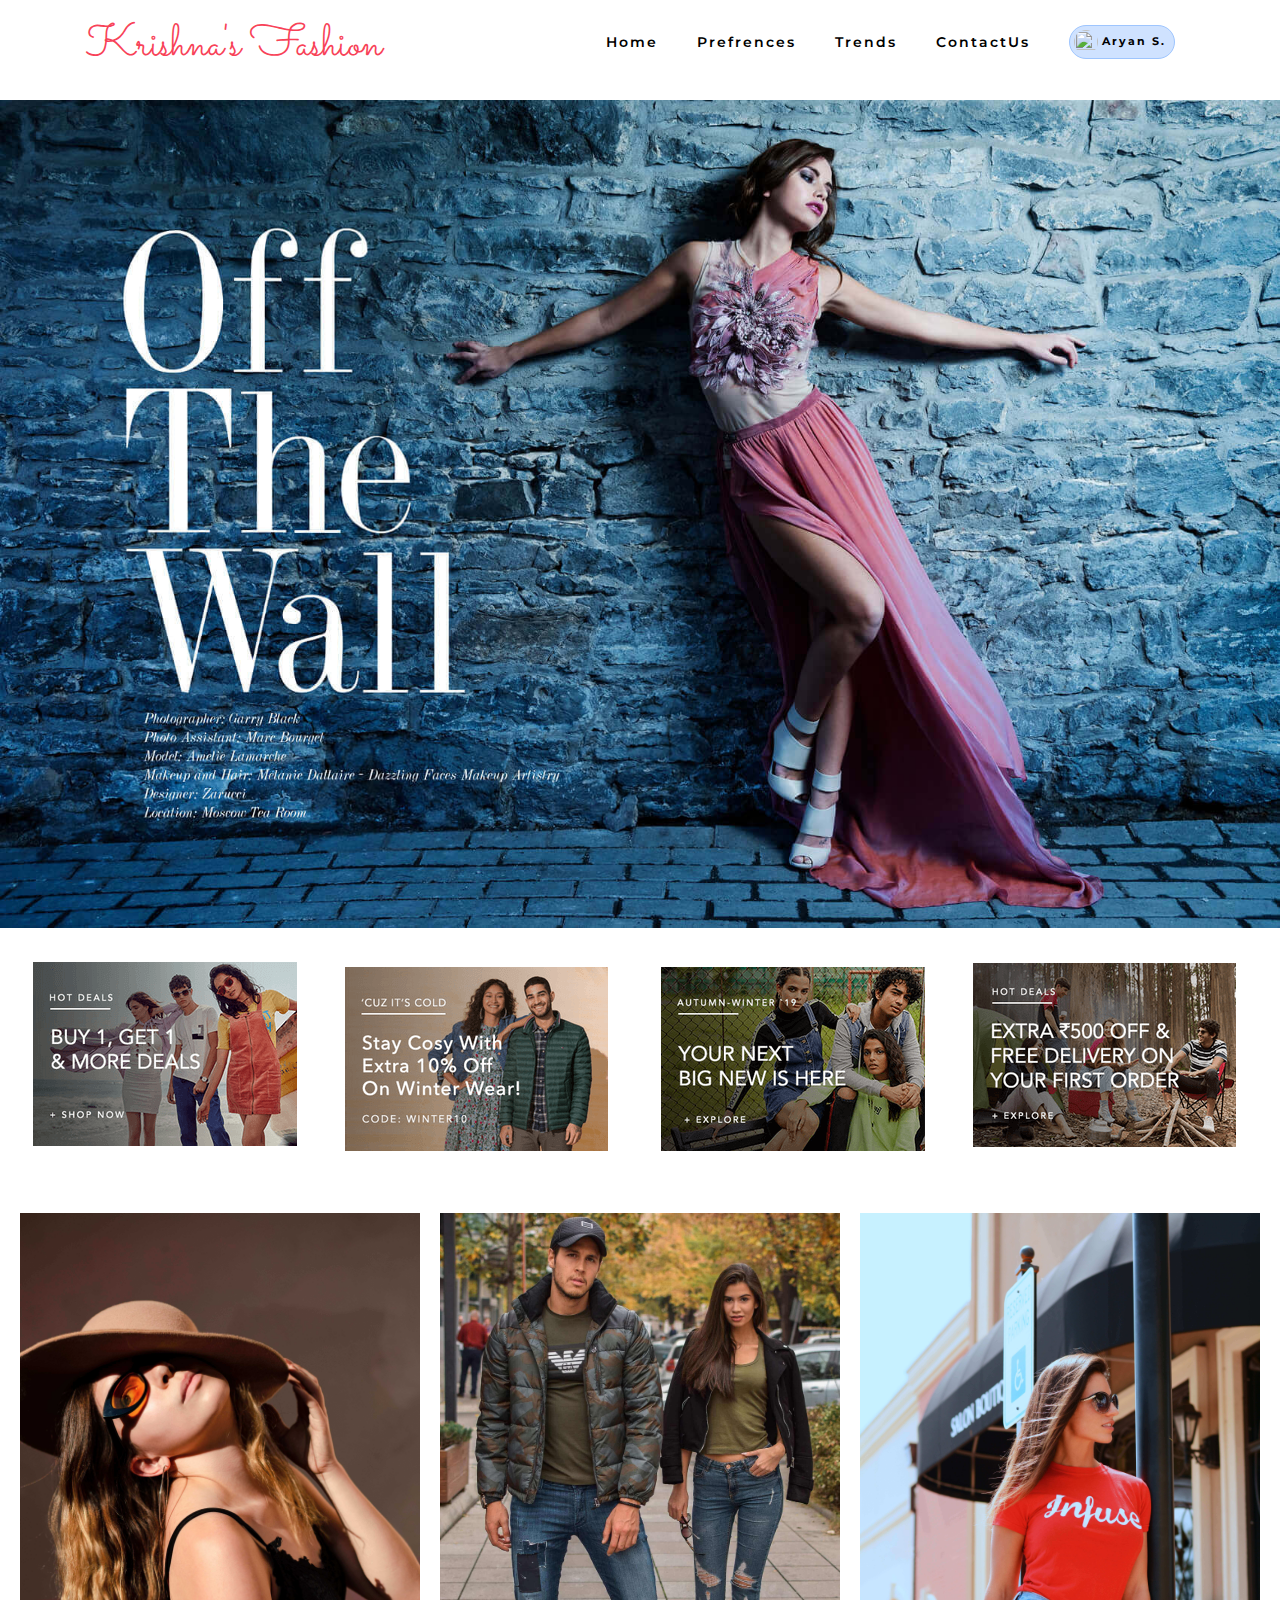
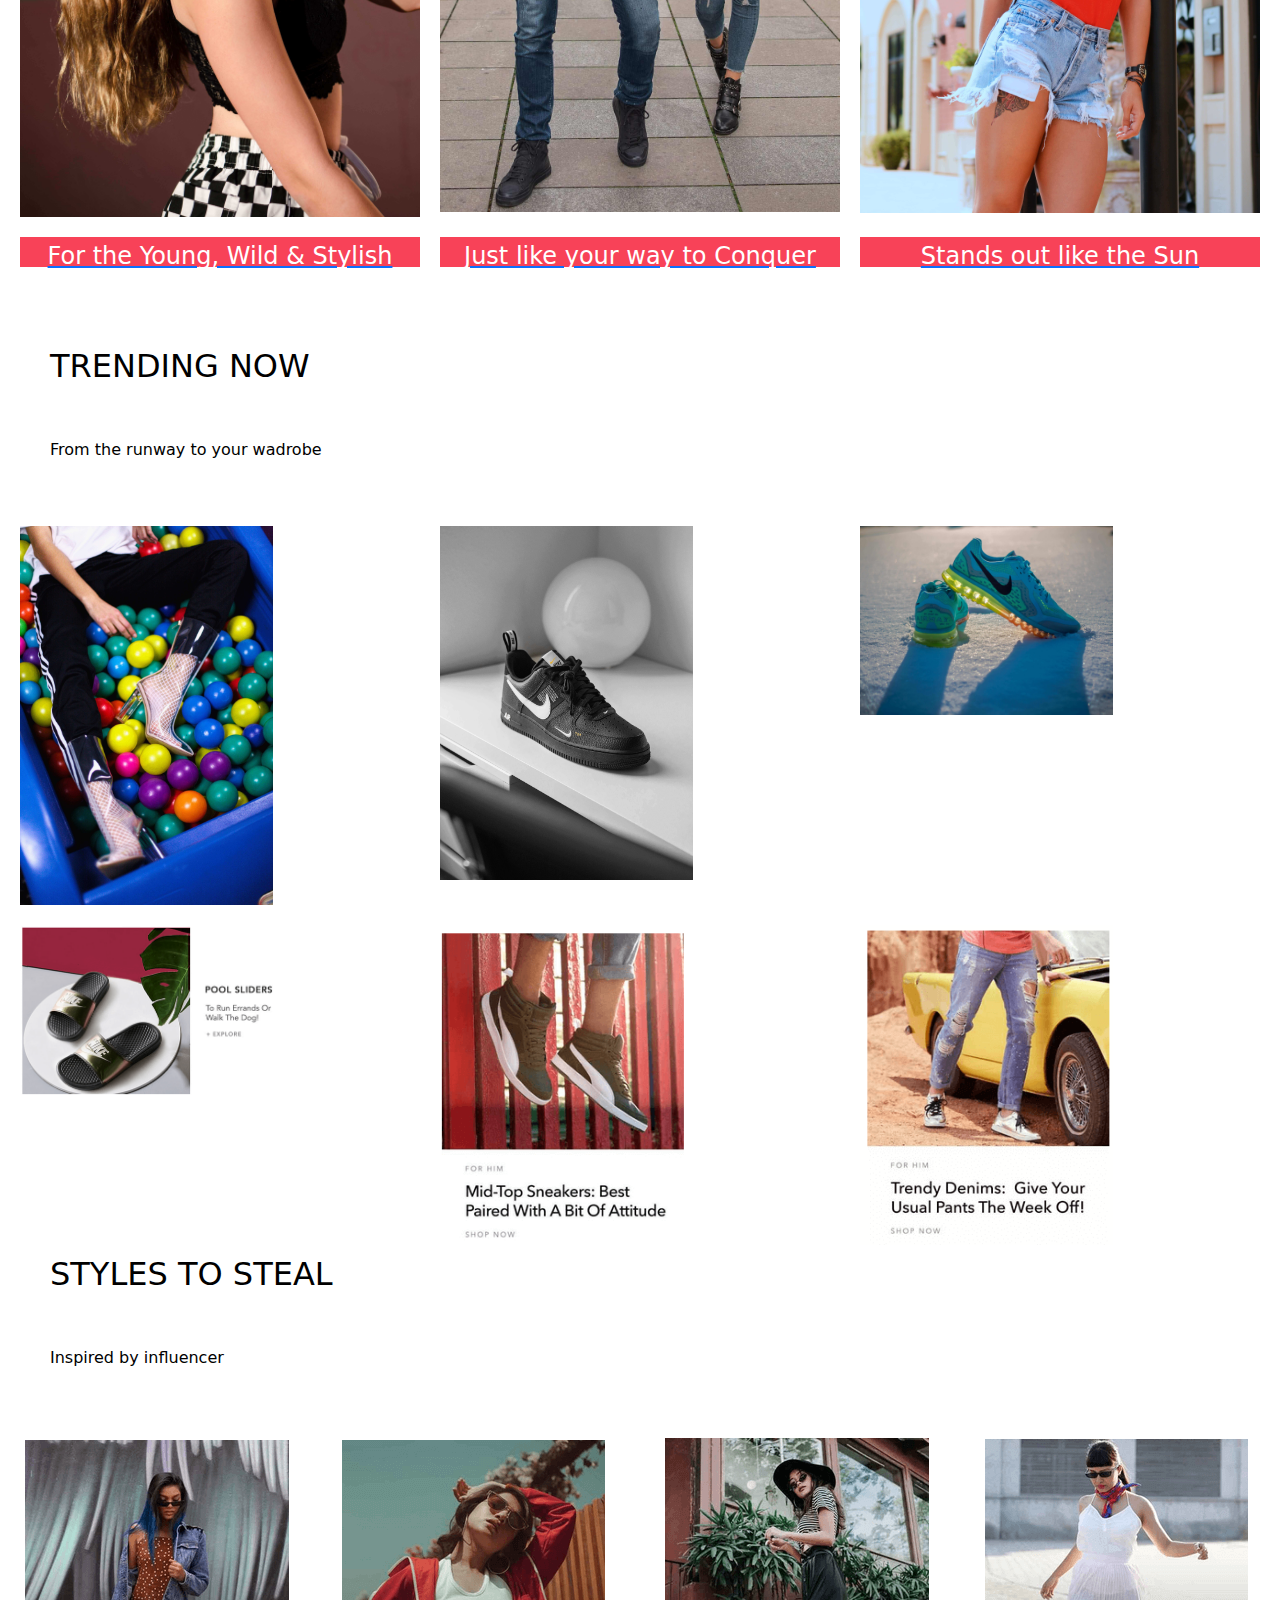
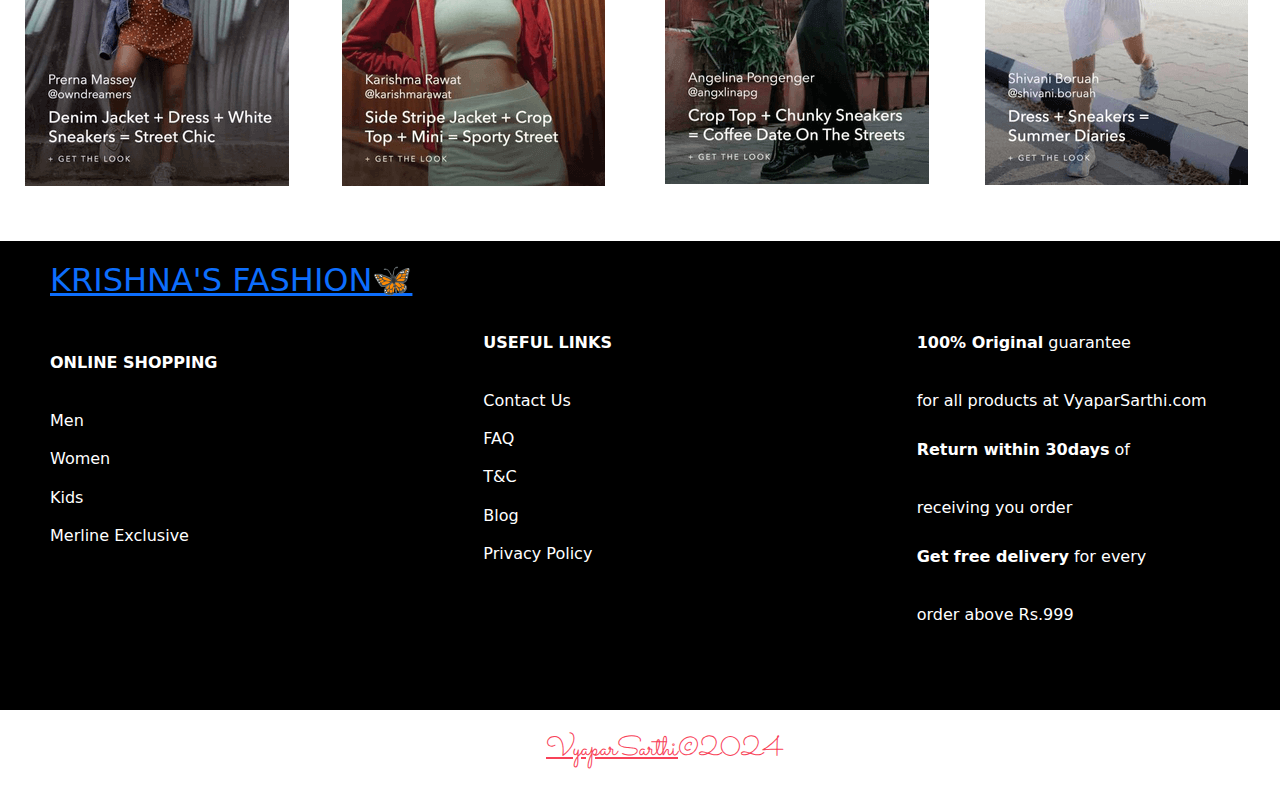
==== index.html @ de10f4fb "Initial commit" ====
<!DOCTYPE html>
<html lang="en">

<head>
  <meta charset="UTF-8">
  <meta name="viewport" content="width=device-width, initial-scale=1.0">
  <meta http-equiv="X-UA-Compatible" content="ie=edge">
  <title>Home</title>
  <link href="https://fonts.googleapis.com/css?family=Lora:400,700|Montserrat:300" rel="stylesheet">
  <link href="https://fonts.googleapis.com/css?family=Chivo:300,700|Playfair+Display:700i" rel="stylesheet">
  <link href="https://fonts.googleapis.com/css?family=Beth+Ellen&display=swap" rel="stylesheet">
  <link href="https://fonts.googleapis.com/css?family=Nova+Cut|Nova+Script&display=swap" rel="stylesheet">
  <link rel="stylesheet" href="css/style_index.css">
  <link rel="stylesheet" href="css/merlin.css">
  <link rel="stylesheet" href="css/demo.css">
  <link rel="stylesheet" href="css/nav.css">
  <link rel="stylesheet" href="css/categories.css">
  <link href="https://cdn.jsdelivr.net/npm/bootstrap@5.3.3/dist/css/bootstrap.min.css" rel="stylesheet"
    integrity="sha384-QWTKZyjpPEjISv5WaRU9OFeRpok6YctnYmDr5pNlyT2bRjXh0JMhjY6hW+ALEwIH" crossorigin="anonymous">
</head>

<body>
  <!-- navbar -->
  <nav>
    <div class="logo">
      <h3><a href="merlin.html" class="logo-name">Krishna's Fashion</a></h3>
    </div>

    <ul class="nav-links">
      <li><a href="index.html">Home</a></li>
      <li><a href="products.html">Prefrences</a></li>
      <li><a href="categories.html">Trends</a></li>
      <li><a href="contact.html">ContactUs</a></li>
      <span
        class="badge d-flex align-items-center p-1 pe-2 text-primary-emphasis bg-primary-subtle border border-primary-subtle rounded-pill">
        <a href="./login.html"><img class="rounded-circle me-1" width="24" height="24" src="https://github.com/mdo.png"
            alt="">Aryan S. </a>
      </span>
    </ul>

    <div class="burger">
      <div class="line1"></div>
      <div class="line2"></div>
      <div class="line3"></div>
    </div>
  </nav>
  <!-- navbar -->

  <!-- ALL THE LINKS WILL GO TO categories.html -->
  <div class="index-main-img">
    <a href="merlin.html"><img id="main-index-img" src="images/index-img/Off-the-Wall.jpg" alt="" srcset=""></a>
  </div>

  <br>

  <div class="index-offers-img">
    <a href="categories.html"><img src="images/index-img/1.png" alt=""></a>
    <a href="categories.html"><img src="images/index-img/2.png" alt=""></a>
    <a href="categories.html"><img src="images/index-img/3.png" alt=""></a>
    <a href="categories.html"><img src="images/index-img/4.png" alt=""></a>
  </div>

  <br><br>

  <div class="index-grid-img-1">
    <a href="categories.html"><img src="images/index-img/anton-levin-P8prss71psk-unsplash.jpg" alt="" srcset=""></a>
    <a href="categories.html"><img src="images/index-img/bogdan-glisik-2WgOPYJuPsU-unsplash (1).jpg" alt=""
        srcset=""></a>
    <a href="categories.html"><img src="images/index-img/calvin-lupiya--yPg8cusGD8-unsplash.jpg" alt=""></a>
    <a href="categories.html">
      <h4 class="info-of-img-below">For the Young, Wild & Stylish</h4>
    </a>
    <a href="categories.html">
      <h4 class="info-of-img-below">Just like your way to Conquer</h4>
    </a>
    <a href="categories.html">
      <h4 class="info-of-img-below">Stands out like the Sun</h4>
    </a>
  </div>
  <!-- ALL THE LINKS WILL GO TO categories.html -->

  <br> <br> <br>

  <h2 class="head-of-offer">TRENDING NOW</h2><br>
  <p class="para-of-offer">From the runway to your wadrobe</p>

  <br><br>

  <!-- ALL THE LINKS WILL GO TO products.html -->
  <div class="index-grid-img-2">
    <a href="products.html"><img src="images/index-img/ethan-haddox-QHGcADeeT00-unsplash.jpg" id="trans-img" alt=""></a>
    <a href="products.html"><img src="images/index-img/andres-jasso-PqbL_mxmaUE-unsplash (1).jpg" alt=""></a>
    <a href="products.html"><img src="images/index-img/raul-hender-afc4HxPy2GM-unsplash (1).jpg" alt=""></a>
    <a href="products.html"><img src="images/index-img/nike.png" alt="" srcset=""></a>
    <a href="products.html"><img src="images/index-img/my-shoes2.png" alt="" srcset=""></a>
    <a href="products.html"><img src="images/index-img/my-shoes3.png" alt="" srcset=""></a>
  </div>

  <h2 class="head-of-offer">STYLES TO STEAL</h2><br>
  <p class="para-of-offer">Inspired by influencer</p>

  <br><br>

  <div class="index-grid-img-3">
    <a href="products.html"><img src="images/index-img/girl1.png" alt=""></a>
    <a href="products.html"><img src="images/index-img/girl2.png" alt="" srcset=""></a>
    <a href="products.html"><img src="images/index-img/girl3.png" alt=""></a>
    <a href="products.html"><img src="images/index-img/girl4.png" alt="" srcset=""></a>
  </div>
  <!-- ALL THE LINKS WILL GO TO products.html -->

  <br><br>

  <!-- FOOTER -->
  <div class="footer-container">
    <div class="footer-1">
      <a href="index.html">
        <h2>KRISHNA'S FASHION🦋</h2>
      </a>
      <br>
      <p><b>ONLINE SHOPPING</b></p>
      <h6>
        Men<br><br>
        Women <br><br>
        Kids <br><br>
        Merline Exclusive<br><br>
      </h6>
    </div>

    <div class="footer-2">
      <p><b>USEFUL LINKS</b></p>
      <h6>
        Contact Us<br><br>
        FAQ<br><br>
        T&C<br><br>
        Blog<br><br>
        Privacy Policy<br><br>
      </h6>
    </div>

    <div class="footer-3">
      <p><b>100% Original</b> guarantee</p>
      <h6>
        for all products at VyaparSarthi.com
      </h6>
      <p><b>Return within 30days</b> of</p>
      <h6>
        receiving you order
      </h6>
      <p><b>Get free delivery</b> for every</p>
      <h6>
        order above Rs.999
      </h6>
      <br><br>
    </div>

  </div>
  <p class="copy-right"><a href="index.html">VyaparSarthi</a>&copy;2024</p>
  <br>
  <!-- FOOTER -->

  <script type="text/javascript" src="js/nav.js"></script>

</body>

</html>
---- css/style_index.css ----
@import url('https://fonts.googleapis.com/css?family=Oswald|Sacramento&display=swap');
@import url('https://fonts.googleapis.com/css?family=Codystar|Josefin+Slab&display=swap'); 
*{
    margin:0;
    padding:0;
    box-sizing:border-box;
}

a {
    outline: 0;
    }

body{
    font-family: 'Montserrat', sans-serif;
}
img{
    max-width: 100%;
    height: auto;
    
}
.head-of-offer, .para-of-offer{
    color:black
}
.index-main-img{
    padding-top:50px;
    display: flex;
    flex-wrap: wrap;
}

@media only screen and (max-width:748px){
    .index-main-img{
        padding-top:116px;
        display: flex;
        flex-wrap: wrap;
    }
} 
@media screen and (min-width:300px){
    .index-main-img{
        padding-top:70px;
        display: flex;
        flex-wrap: wrap;
    }
} 
@media screen and (min-width:200px){
    .index-main-img{
        padding-top:100px;
        display: flex;
        flex-wrap: wrap;
    }
} 
.index-offers-img{
    display:grid;
    grid-template-columns: repeat(4,1fr);
    grid-gap:20px;
    margin-top:10px;
    margin-bottom: 10px;
    margin-left:30px;
    margin-right: 20px;
}
.index-grid-img-1{
    display:grid;
    grid-template-columns: 1fr 1fr 1fr;
    grid-gap:20px;
    margin-left:20px;
    margin-right: 20px;
}

.info-of-img-below{
    text-align:center;
    color:#ffffff;
    background-color: #f84258; 
    height:30px;
    padding-top:5px;
}
@media screen and (max-width:891px){
    .info-of-img-below{
        font-size:12px;
    }
}
@media screen and (max-width:712px){
    .info-of-img-below{
        font-size:9px;
    }
}
.index-grid-img-2{
    display: grid;
    grid-template-columns: 1fr 1fr 1fr;
    grid-gap:20px;
    margin-left:20px;
    margin-right: 20px;
    
}

.index-grid-img-2 img:nth-child(3){
    width:372px;
    object-fit:cover;
}
.index-grid-img-2 img:nth-child(1){
    width:253px;
    object-fit:cover;
}
.index-grid-img-2 img:nth-child(4){
    width:372px;
    object-fit:cover;
}
.index-grid-img-2 img:nth-child(2){
    width:273px;
    object-fit:cover;
}
.index-grid-img-2 img:nth-child(5){
    width:275px;
    object-fit:cover;
}
.index-grid-img-2 img:nth-child(6){
    width:275px;
    object-fit:cover;
}
.head-of-offer{
    padding-left:50px;
}
.para-of-offer{
    padding-left:50px;
}
@media screen and (max-width:400px){
    .head-of-offer{
        font-size: 16px;
    }
    .para-of-offer{
        font-size:11px;
    }  
}
.index-grid-img-3{
    display: grid;
    grid-template-columns: repeat(4,1fr);
    grid-row-start: 1;
    grid-row-end: 3;
    grid-gap: 20px;
    margin-left:20px;
}
@media screen and (max-width:1130px){
    .index-grid-img-3{
      padding-left:30px;
      padding-right:30px;
    }
  }
  
.footer-container{
    align-content: center;
    display:grid;
    grid-template-columns: 1fr 1fr 1fr ;
    grid-gap: 20px;
    background-color: black;
    object-fit: cover;
    padding-bottom:30px;
}
.footer-container .footer-1, .footer-2, .footer-3, h5,h4,h2,h3,h6,p{
    color:white;
}

.footer-container .footer-1 h2,p,h5,h6{
    padding-left:50px;
    padding-top:20px  
}

.footer-container .footer-2,.footer-3{
    padding-top:70px;
}
.copy-right{
    font-family: 'Sacramento', cursive;
    text-align: center;
    color:#f84258; 
    font-size:27px;
}
.copy-right a{
    color:#f84258; 
}
@media  screen and (max-width:593px){
    .footer-container .footer-1 h2,p,h5,h6{
        padding-left:10px;
    }

     .copy-right {
        font-size:19px;
    }
}
---- css/merlin.css ----
.merlin-grids1,.merlin-grids2{
    padding-left: 40px;
    display:grid;
    grid-template-columns: repeat(3,1fr);
    
}
.merlin-grids2{
    padding-right:40px;
    grid-gap:10px;
}

.merlin-grids1{
    padding-top: 10px;
    padding-right:30px;
    grid-gap:20px;
}
.merlin-grids2 img:nth-child(2){
    padding-top: 70px;
}

@media screen and (max-width:452px){
    .merlin-grids2 img:nth-child(2){
        padding-top: 20px;
    }
}
@media screen and (max-width:780px) and (min-width:1014px){
    .merlin-grids1{
        padding-top: 160px;
    }
}
@media screen and (max-width:1280px){
    .merlin-grids1, .merlin-grids2{
        padding-left: 30px;
        padding-right: 30px;
    }
}
---- css/nav.css ----
.headland-one-regular {
    font-family: "Headland One", serif;
    font-weight: 400;
    font-style: normal;
  }
  .martel-sans-semibold {
    font-family: "Martel Sans", sans-serif;
    font-weight: 600;
    font-style: normal;
  }
    
nav{
    display:flex;
    justify-content: space-around;
    align-items:center;
    min-height:10vh;
    background-color: #ffffff;
    position: fixed;
    width: 100%;
    top: 0;
    
}
a{
    text-decoration: none;
}
nav a{
    color:black;
    text-decoration: none;
}
nav a:hover{
    color:#f84258;
    text-decoration: none;

}
#login{
    color:#f84258;
}
.logo h3{
    font-family: 'Sacramento', cursive;
    font-weight: 500;
    text-align: center;
    font-size:45px;
    padding-top: 10px;
}
.logo-name{
     color:#f84258;
}
.logo-name:hover{
    color:#f84258;
    text-decoration: none;
}

.nav-links{
    display:flex;
    list-style: none;
    width:50%;
    justify-content: space-around;
    letter-spacing: 2px;
    font-weight: 600;
    font-size:14px;
    font-family: 'Montserrat', sans-serif;
    align-items: center;
    text-align: justify;
    padding-top: 10px;
    
}
.burger div{
    background-color:#f84258;
    width:25px;
    height:3px;
    margin:5px;
    transition: all 0.3s ease;
}

.burger{
    display:none;
    cursor: pointer;
}

@media screen and (max-width:1024px){
    .nav-links{
        width:80%;
    }

}

@media screen and (max-width:768px){
    body{
        overflow-x: hidden;
    }
    .nav-links{
       position:absolute;
       right:0px;
       height:90vh;
       top:10vh;
       background-color: #232323;
       display:flex;
       flex-direction: column;
       align-items: center;
       width:60%;
       transform:translateX(100%);
       transition: transform 0.5s ease-in;
    }
    .nav-links li{
        opacity: 0;
    }
    .burger{
        display: block;
    }
    
    nav a{
        color:rgb(231, 216, 216);
    }
    
    nav a:hover{
        color:#f7f7f7;
        text-decoration: none;
    
    }
    nav .badge a {
        color: black;
      }
}
.nav-active{
    transform: translateX(0%);
}

@keyframes navLinkFade{
    from{
        opacity: 0;
        transform: translateX(50px);
    }
    to{
        opacity: 1;
        transform: translateX(0px);
    }
}

.toggle .line1{
    transform: rotate(-45deg) translate(-5px,6px);
}
.toggle .line2{
    opacity:0;
}
.toggle .line3{
    transform: rotate(45deg) translate(-5px,-6px);
}
---- css/categories.css ----
*{
    margin:0;
    padding:0;
    box-sizing: border-box;
}
.product-img{
    display: grid;
    grid-template-columns: repeat(1,auto-fill(1160px,1fr));
}
h1{
    padding-top: 110px;
    margin:20px;
    text-align: center;
}
hr{
    
    max-width: 200px;
    border:1px solid #caa529;
}
#name-fashion{
    color:#f84258;
}
.trends-header, .main-head-of-color-gold{
    color:#caa529;
}
.trends-categories, .for-her, .for-him{
    display:grid;
    padding-left:50px;
}
.trends-categories{
    grid-template-columns: repeat(3,1fr);
}
.for-her{
    grid-template-columns: repeat(2,1fr);
}
.for-him{
    grid-template-columns: repeat(5,1fr);
}
@media screen and (max-width:984px){
    .trends-categories, .for-her, .for-him{
        padding-right:20px;
        padding-left:20px;
    }
}
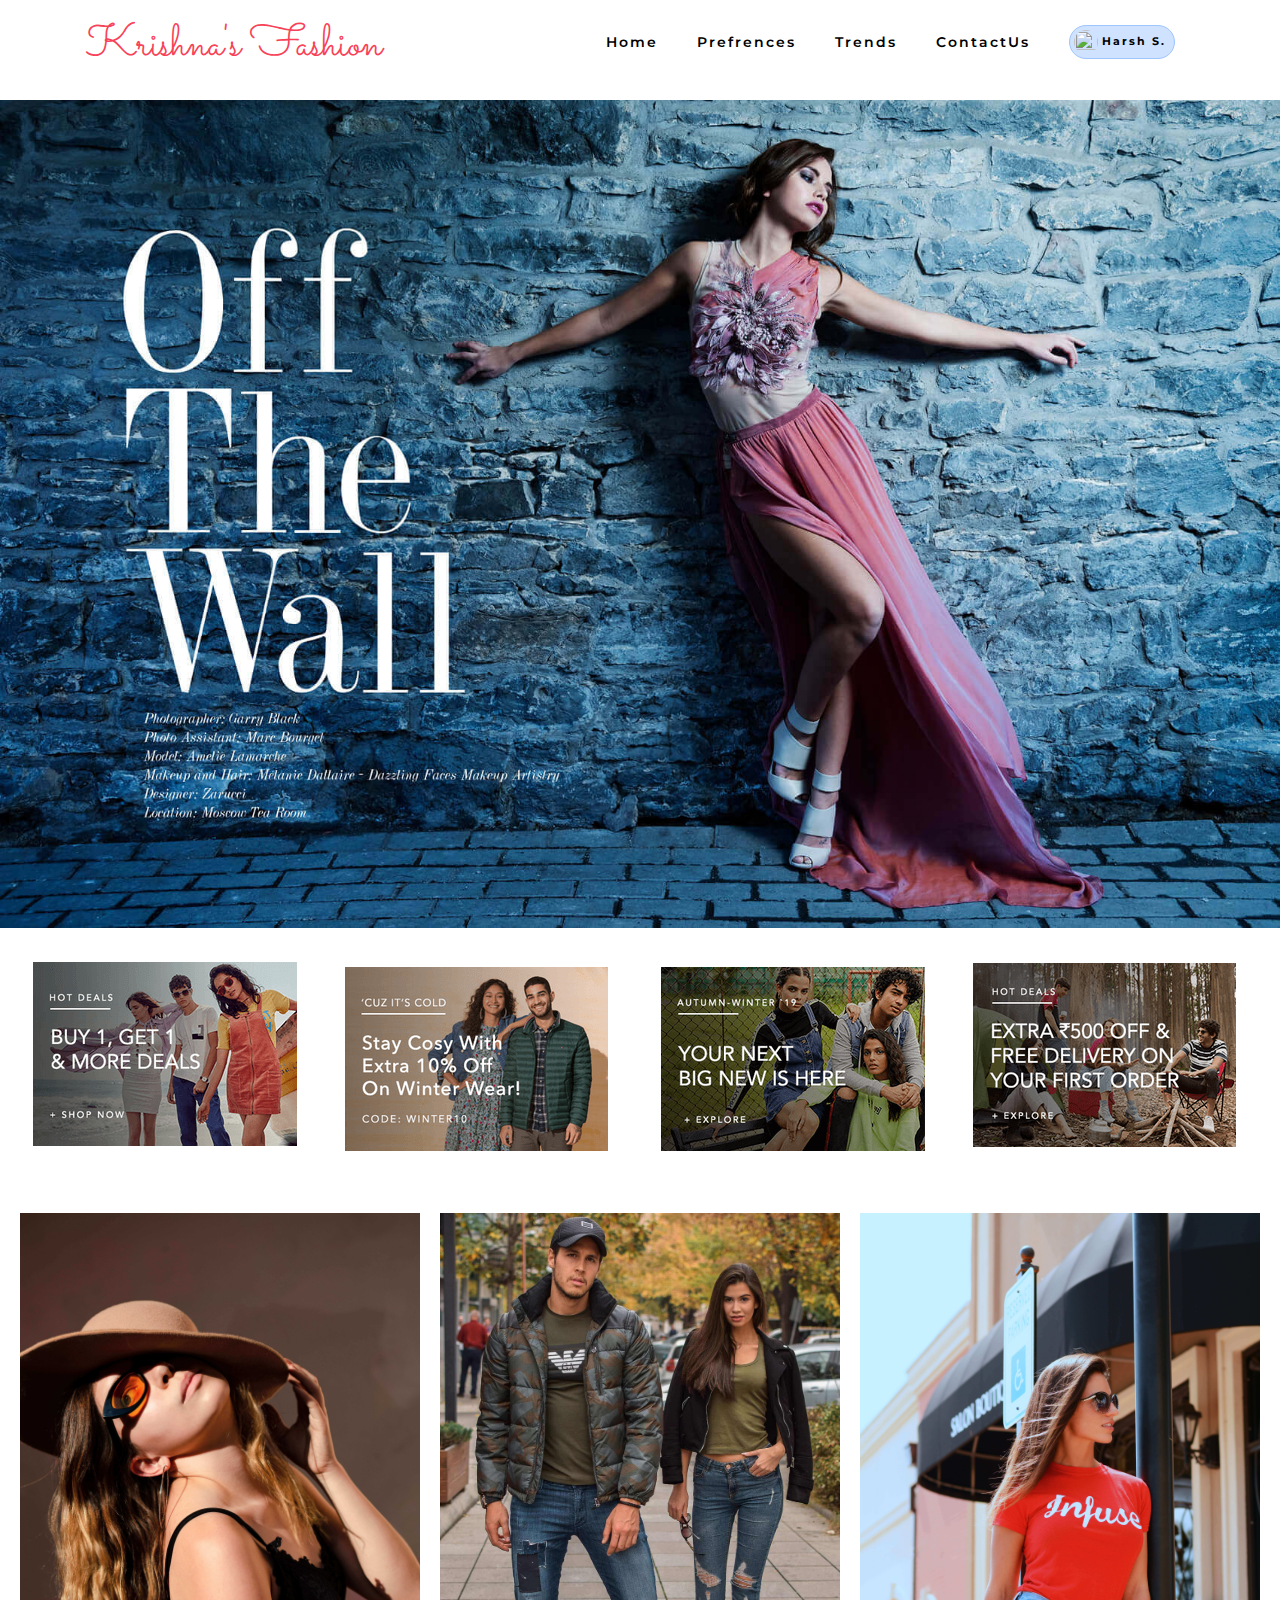
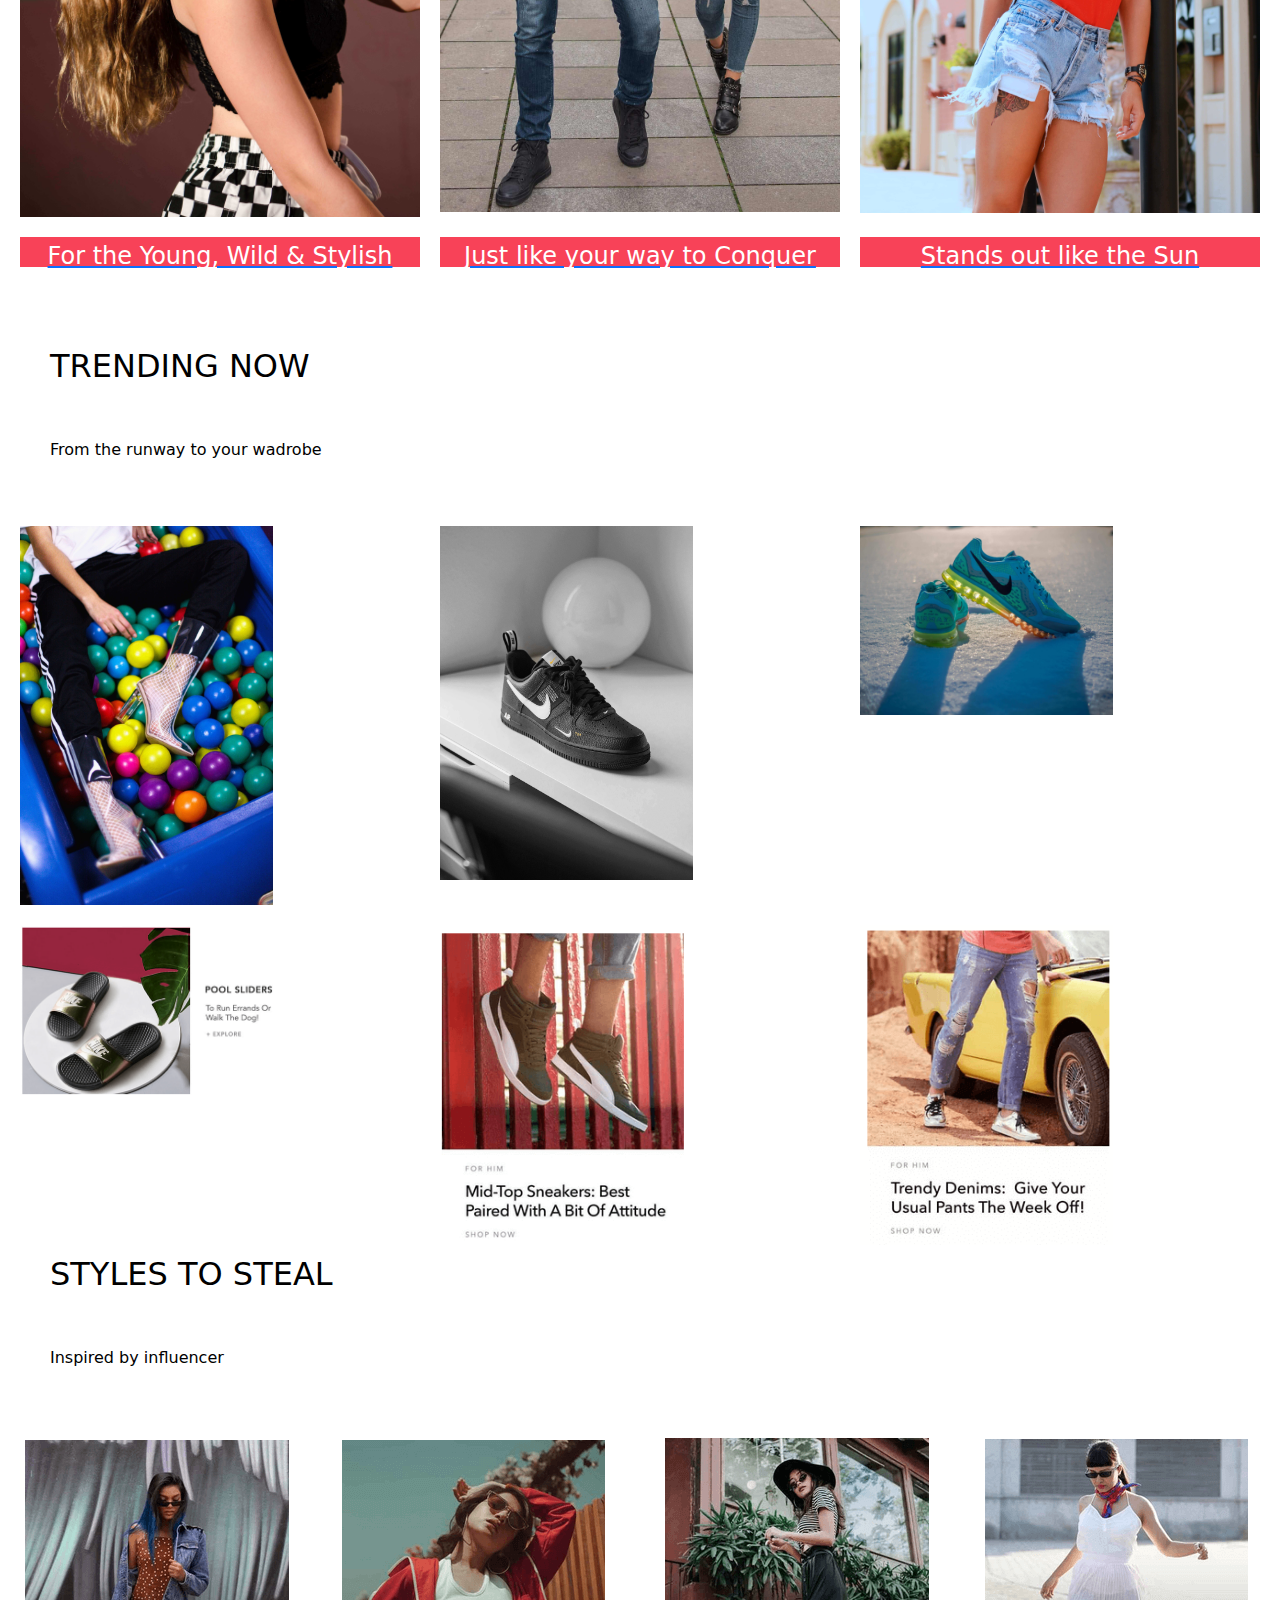
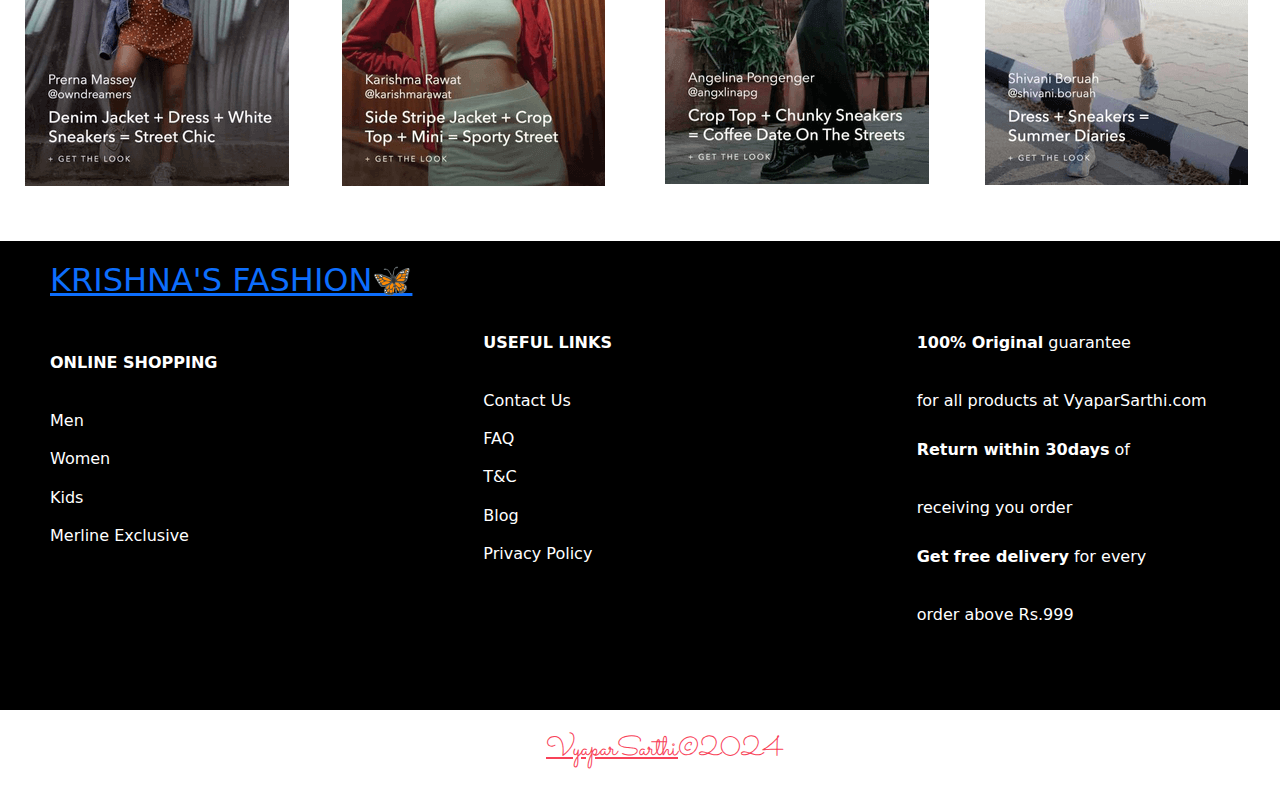
==== commit 02bea958: "Update dashboard" ====
--- a/index.html
+++ b/index.html
@@ -34,7 +34,7 @@
       <span
         class="badge d-flex align-items-center p-1 pe-2 text-primary-emphasis bg-primary-subtle border border-primary-subtle rounded-pill">
         <a href="./login.html"><img class="rounded-circle me-1" width="24" height="24" src="https://github.com/mdo.png"
-            alt="">Aryan S. </a>
+            alt="">Harsh S. </a>
       </span>
     </ul>
 
@@ -163,4 +163,4 @@
 
 </body>
 
-</html>+</html>
